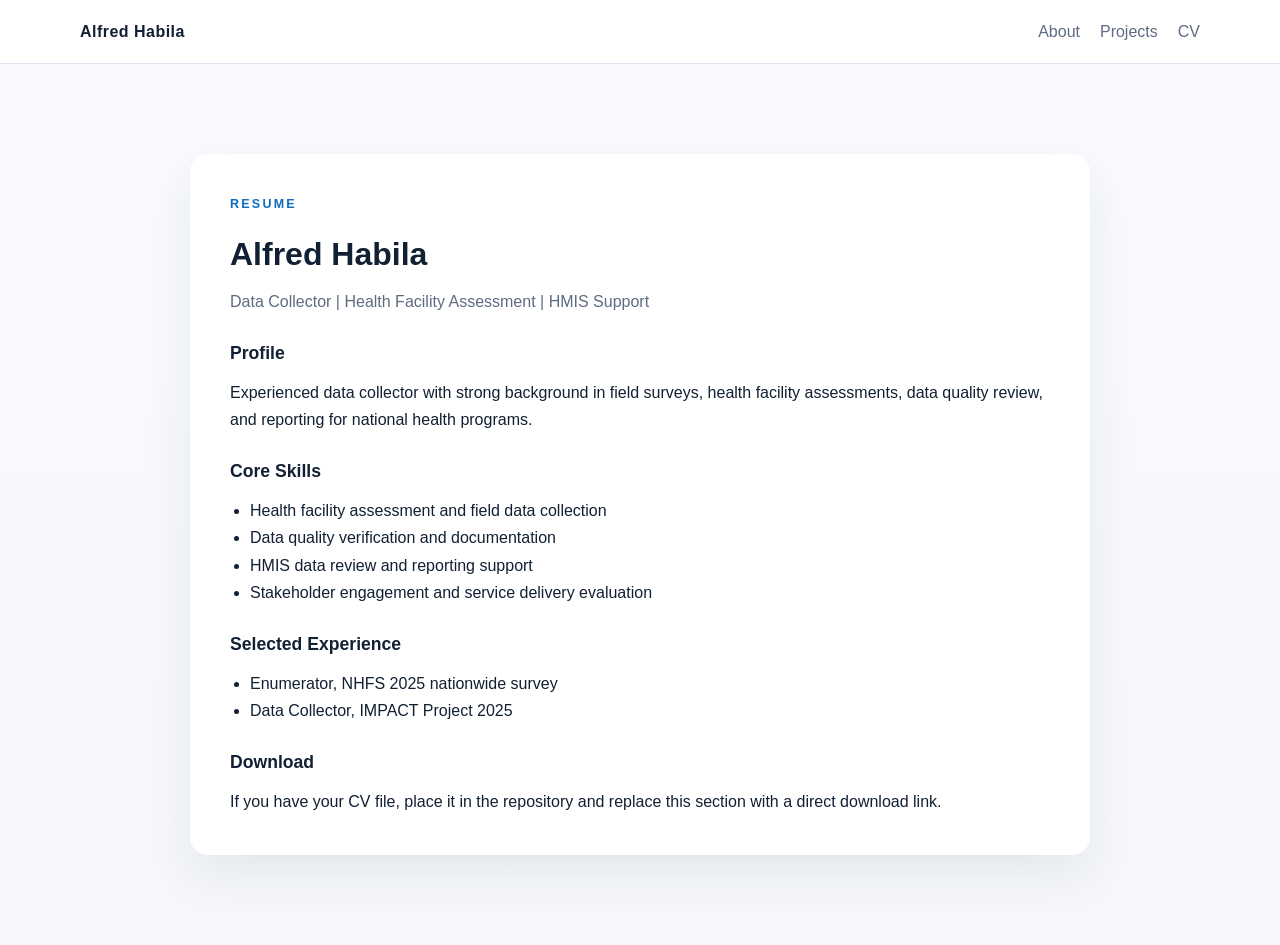
==== cv.html @ c8ea1f46 "Add portfolio website and CV page" ====
<!DOCTYPE html>
<html lang="en">
  <head>
    <meta charset="UTF-8" />
    <meta name="viewport" content="width=device-width, initial-scale=1.0" />
    <title>Alfred Habila | CV</title>
    <link rel="stylesheet" href="styles.css" />
  </head>
  <body>
    <header class="site-header">
      <div class="container nav-container">
        <a class="brand" href="index.html">Alfred Habila</a>
        <nav>
          <a href="index.html#about">About</a>
          <a href="index.html#projects">Projects</a>
          <a href="cv.html">CV</a>
        </nav>
      </div>
    </header>

    <main class="section">
      <div class="container cv-page">
        <div class="cv-card">
          <p class="eyebrow">Resume</p>
          <h1>Alfred Habila</h1>
          <p class="cv-subtitle">Data Collector | Health Facility Assessment | HMIS Support</p>

          <div class="cv-section">
            <h2>Profile</h2>
            <p>
              Experienced data collector with strong background in field surveys, health facility assessments,
              data quality review, and reporting for national health programs.
            </p>
          </div>

          <div class="cv-section">
            <h2>Core Skills</h2>
            <ul>
              <li>Health facility assessment and field data collection</li>
              <li>Data quality verification and documentation</li>
              <li>HMIS data review and reporting support</li>
              <li>Stakeholder engagement and service delivery evaluation</li>
            </ul>
          </div>

          <div class="cv-section">
            <h2>Selected Experience</h2>
            <ul>
              <li>Enumerator, NHFS 2025 nationwide survey</li>
              <li>Data Collector, IMPACT Project 2025</li>
            </ul>
          </div>

          <div class="cv-section">
            <h2>Download</h2>
            <p>
              If you have your CV file, place it in the repository and replace this section with a direct download link.
            </p>
          </div>
        </div>
      </div>
    </main>
  </body>
</html>
---- styles.css ----
:root {
  --bg: #f5f7fb;
  --surface: #ffffff;
  --surface-muted: #eef3ff;
  --text: #122033;
  --muted: #5e6b82;
  --primary: #0f6cbd;
  --primary-dark: #0a4e8a;
  --border: #dde4f0;
  --shadow: 0 18px 50px rgba(18, 32, 51, 0.08);
  --radius: 18px;
}

* {
  box-sizing: border-box;
  margin: 0;
  padding: 0;
}

html {
  scroll-behavior: smooth;
}

body {
  font-family: "Inter", sans-serif;
  color: var(--text);
  background: linear-gradient(180deg, #f9fbff 0%, var(--bg) 100%);
  line-height: 1.7;
}

img {
  max-width: 100%;
  display: block;
}

a {
  color: inherit;
  text-decoration: none;
}

.container {
  width: min(1120px, 90%);
  margin: 0 auto;
}

.section {
  padding: 90px 0;
}

.site-header {
  position: sticky;
  top: 0;
  z-index: 999;
  background: rgba(255, 255, 255, 0.88);
  backdrop-filter: blur(10px);
  border-bottom: 1px solid var(--border);
}

.nav-container {
  display: flex;
  align-items: center;
  justify-content: space-between;
  padding: 18px 0;
}

.brand {
  font-weight: 800;
  letter-spacing: 0.03em;
}

nav {
  display: flex;
  gap: 20px;
}

nav a {
  color: var(--muted);
  font-weight: 500;
}

.hero {
  padding: 96px 0;
}

.hero-layout {
  display: grid;
  grid-template-columns: 1.4fr 0.9fr;
  gap: 40px;
  align-items: center;
}

.eyebrow {
  text-transform: uppercase;
  letter-spacing: 0.18em;
  font-size: 0.78rem;
  font-weight: 700;
  color: var(--primary);
  margin-bottom: 12px;
}

.hero h1 {
  font-size: clamp(2.4rem, 4vw, 4rem);
  line-height: 1.1;
  margin-bottom: 18px;
}

.hero-text {
  color: var(--muted);
  max-width: 55rem;
  font-size: 1rem;
}

.hero-actions {
  display: flex;
  gap: 12px;
  margin-top: 24px;
}

.btn {
  display: inline-block;
  padding: 13px 18px;
  border-radius: 999px;
  font-weight: 600;
  transition: transform 0.2s ease, background 0.2s ease;
}

.btn:hover {
  transform: translateY(-1px);
}

.btn-primary {
  background: var(--primary);
  color: #fff;
}

.btn-primary:hover {
  background: var(--primary-dark);
}

.btn-secondary {
  border: 1px solid var(--border);
  background: #fff;
}

.hero-card {
  background: var(--surface);
  border-radius: var(--radius);
  box-shadow: var(--shadow);
  padding: 24px;
}

.hero-photo-card {
  overflow: hidden;
  padding: 0;
}

.hero-photo-card img {
  width: 100%;
  height: 100%;
  min-height: 520px;
  object-fit: cover;
}

.hero-stat {
  padding: 18px 0;
  border-bottom: 1px solid var(--border);
}

.hero-stat:last-child {
  border-bottom: none;
}

.hero-stat span {
  display: block;
  color: var(--muted);
  font-size: 0.9rem;
}

.hero-stat strong {
  font-size: 1.3rem;
}

.section-heading {
  margin-bottom: 38px;
}

.section-heading h2 {
  font-size: 2rem;
}

.about-grid {
  display: grid;
  grid-template-columns: 1.1fr 0.9fr;
  gap: 32px;
  align-items: center;
}

.about-grid p {
  color: var(--muted);
}

.skills-pill-group {
  display: flex;
  flex-wrap: wrap;
  gap: 10px;
}

.skills-pill-group span {
  background: var(--surface-muted);
  color: var(--primary-dark);
  padding: 10px 14px;
  border-radius: 999px;
  font-size: 0.92rem;
  font-weight: 600;
}

.project-card {
  display: grid;
  grid-template-columns: 0.95fr 1.05fr;
  gap: 28px;
  background: var(--surface);
  border-radius: var(--radius);
  box-shadow: var(--shadow);
  overflow: hidden;
  margin-bottom: 32px;
}

.project-card-alt {
  grid-template-columns: 1.05fr 0.95fr;
}

.project-card-alt .project-media {
  order: 2;
}

.project-card-alt .project-content {
  order: 1;
}

.project-media {
  background: linear-gradient(180deg, #eaf0ff 0%, #f8f9ff 100%);
  padding: 26px;
  display: flex;
  align-items: center;
  justify-content: center;
}

.image-placeholder {
  width: 100%;
  min-height: 420px;
  border: 2px dashed #bcd0f1;
  background: linear-gradient(180deg, #f8fbff 0%, #eef5ff 100%);
  border-radius: 14px;
  display: flex;
  flex-direction: column;
  align-items: center;
  justify-content: center;
  color: var(--muted);
  text-align: center;
  padding: 24px;
  overflow: hidden;
}

.image-placeholder img {
  width: 100%;
  height: 100%;
  min-height: 420px;
  object-fit: cover;
  border-radius: 12px;
}

.image-caption {
  display: block;
  margin-top: 12px;
  font-size: 0.92rem;
  font-weight: 600;
  color: var(--text);
}

.project-content {
  padding: 32px;
}

.project-content h3 {
  font-size: 1.7rem;
  margin-bottom: 14px;
}

.project-content p {
  color: var(--muted);
  margin-bottom: 14px;
}

.project-content ul {
  padding-left: 20px;
  color: var(--text);
}

.project-content li {
  margin-bottom: 10px;
}

.contact-box {
  background: linear-gradient(90deg, #0f6cbd, #08508f);
  color: #fff;
  border-radius: var(--radius);
  padding: 44px;
  display: flex;
  align-items: center;
  justify-content: space-between;
  gap: 18px;
}

.contact-box .eyebrow {
  color: #d7e8fb;
}

.about-extra {
  margin-top: 10px;
  font-weight: 600;
  color: var(--text);
}

.cv-page {
  display: flex;
  justify-content: center;
}

.cv-card {
  background: var(--surface);
  border-radius: var(--radius);
  box-shadow: var(--shadow);
  padding: 40px;
  max-width: 900px;
  width: 100%;
}

.cv-card h1 {
  font-size: 2rem;
  margin-bottom: 6px;
}

.cv-subtitle {
  color: var(--muted);
  margin-bottom: 24px;
}

.cv-section {
  margin-top: 24px;
}

.cv-section h2 {
  font-size: 1.1rem;
  margin-bottom: 10px;
}

.cv-section ul {
  padding-left: 20px;
}

@media (max-width: 900px) {
  .hero-layout,
  .about-grid,
  .project-card,
  .project-card-alt,
  .contact-box {
    grid-template-columns: 1fr;
    display: block;
  }

  .project-card-alt .project-media,
  .project-card-alt .project-content {
    order: initial;
  }

  .project-media {
    padding: 18px;
  }

  .image-placeholder {
    min-height: 300px;
  }

  .contact-box {
    text-align: center;
  }
}

@media (max-width: 640px) {
  .nav-container {
    flex-direction: column;
    gap: 10px;
  }

  .hero {
    padding: 72px 0;
  }

  .hero-actions {
    flex-direction: column;
  }

  .section {
    padding: 68px 0;
  }

  .project-content,
  .contact-box {
    padding: 22px;
  }
}
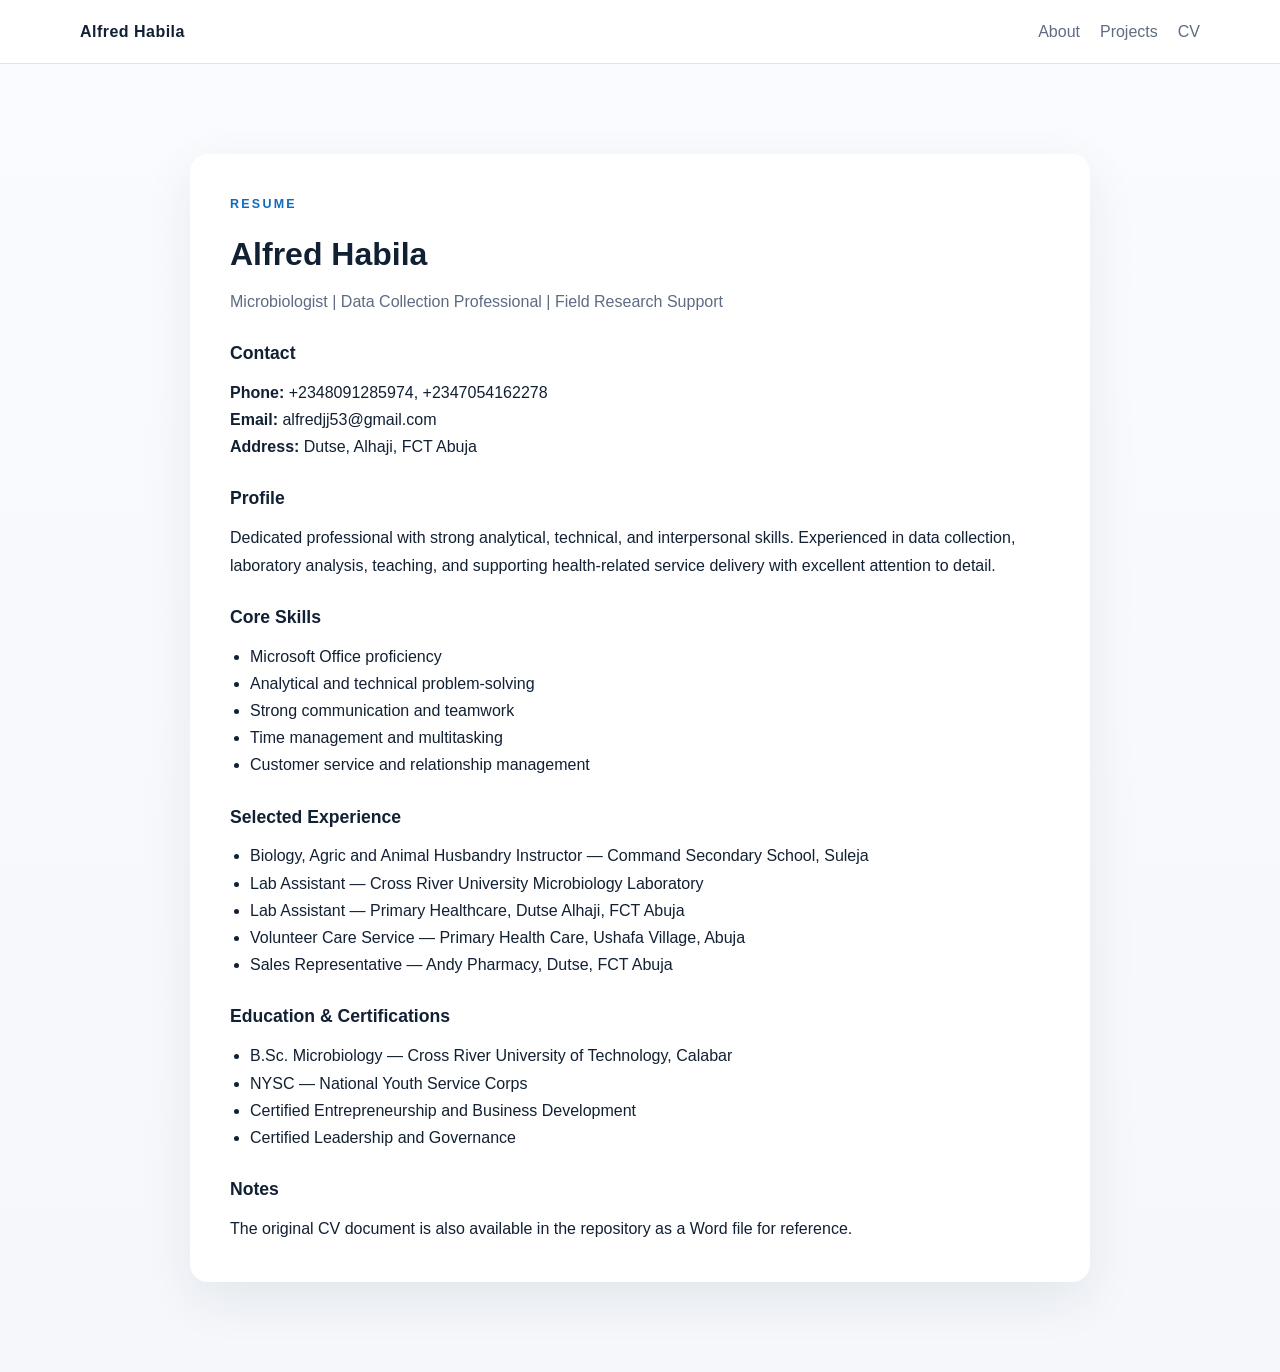
==== commit edca4fb7: "Update portfolio placeholders and CV summary" ====
--- a/cv.html
+++ b/cv.html
@@ -23,38 +23,60 @@
         <div class="cv-card">
           <p class="eyebrow">Resume</p>
           <h1>Alfred Habila</h1>
-          <p class="cv-subtitle">Data Collector | Health Facility Assessment | HMIS Support</p>
+          <p class="cv-subtitle">Microbiologist | Data Collection Professional | Field Research Support</p>
+
+          <div class="cv-section">
+            <h2>Contact</h2>
+            <p><strong>Phone:</strong> +2348091285974, +2347054162278</p>
+            <p><strong>Email:</strong> alfredjj53@gmail.com</p>
+            <p><strong>Address:</strong> Dutse, Alhaji, FCT Abuja</p>
+          </div>
 
           <div class="cv-section">
             <h2>Profile</h2>
             <p>
-              Experienced data collector with strong background in field surveys, health facility assessments,
-              data quality review, and reporting for national health programs.
+              Dedicated professional with strong analytical, technical, and interpersonal skills.
+              Experienced in data collection, laboratory analysis, teaching, and supporting health-related
+              service delivery with excellent attention to detail.
             </p>
           </div>
 
           <div class="cv-section">
             <h2>Core Skills</h2>
             <ul>
-              <li>Health facility assessment and field data collection</li>
-              <li>Data quality verification and documentation</li>
-              <li>HMIS data review and reporting support</li>
-              <li>Stakeholder engagement and service delivery evaluation</li>
+              <li>Microsoft Office proficiency</li>
+              <li>Analytical and technical problem-solving</li>
+              <li>Strong communication and teamwork</li>
+              <li>Time management and multitasking</li>
+              <li>Customer service and relationship management</li>
             </ul>
           </div>
 
           <div class="cv-section">
             <h2>Selected Experience</h2>
             <ul>
-              <li>Enumerator, NHFS 2025 nationwide survey</li>
-              <li>Data Collector, IMPACT Project 2025</li>
+              <li>Biology, Agric and Animal Husbandry Instructor — Command Secondary School, Suleja</li>
+              <li>Lab Assistant — Cross River University Microbiology Laboratory</li>
+              <li>Lab Assistant — Primary Healthcare, Dutse Alhaji, FCT Abuja</li>
+              <li>Volunteer Care Service — Primary Health Care, Ushafa Village, Abuja</li>
+              <li>Sales Representative — Andy Pharmacy, Dutse, FCT Abuja</li>
             </ul>
           </div>
 
           <div class="cv-section">
-            <h2>Download</h2>
+            <h2>Education & Certifications</h2>
+            <ul>
+              <li>B.Sc. Microbiology — Cross River University of Technology, Calabar</li>
+              <li>NYSC — National Youth Service Corps</li>
+              <li>Certified Entrepreneurship and Business Development</li>
+              <li>Certified Leadership and Governance</li>
+            </ul>
+          </div>
+
+          <div class="cv-section">
+            <h2>Notes</h2>
             <p>
-              If you have your CV file, place it in the repository and replace this section with a direct download link.
+              The original CV document is also available in the repository as a Word file for reference.
             </p>
           </div>
         </div>
